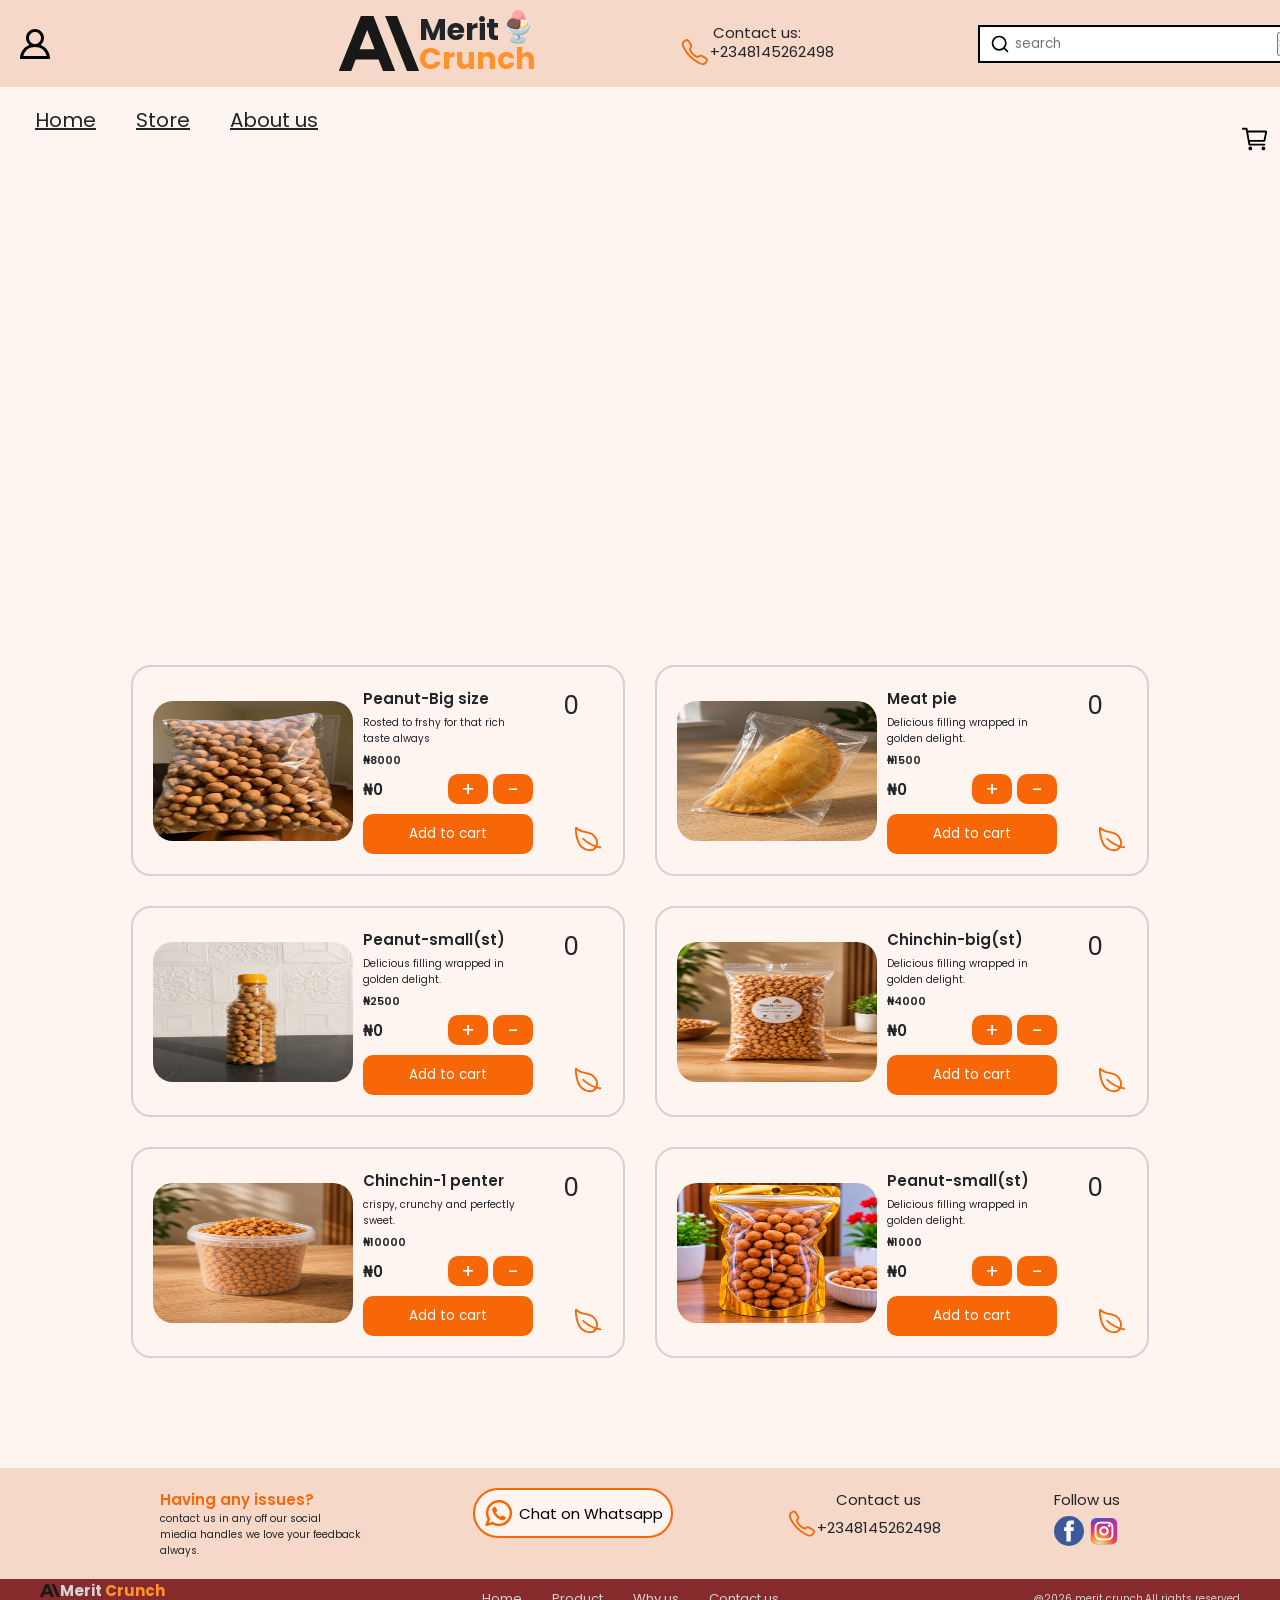
==== main.html @ 032cd032 "crunchysite" ====
<!DOCTYPE html>
<html lang="en">
<head>
  <meta charset="UTF-8">
  <meta name="viewport" content="width=device-width, initial-scale=1.0">
   <link rel="preconnect" href="https://fonts.googleapis.com">
<link rel="preconnect" href="https://fonts.gstatic.com" crossorigin>
<link href="https://fonts.googleapis.com/css2?family=Poppins:ital,wght@0,100;0,200;0,300;0,400;0,500;0,600;0,700;0,800;0,900;1,100;1,200;1,300;1,400;1,500;1,600;1,700;1,800;1,900&display=swap" rel="stylesheet">
 <link rel="stylesheet" href="main.css">

  <title>main page</title>
</head>



<header>


  <img id="profilewidescreen" class="profilewidescreen" src="logo/profile-3.svg" alt="">

  <div class="widescreen">
    
 <div class="closeprofile-rap">
  <img  class="closeprofile"  src="icon/close-page.svg" alt="">


   
       <div class="widescreen-user">
      <img class="profilewidescreen" src="logo/profile-circle-svgrepo-com (2).svg" alt=""> 
   
      <span  id="usermedia"></span>
      
        <a class="logoutcoloured" href="index.html">logout</a>
    </div>
    </div>

     
  </div>



  <div><img onclick="menu()" class="call callmenu" src="icon/menu.svg"></div>

    <div class="head-rap">
      <img  class="head-image" src="logo/A.svg" alt="">
      <h2 class="head-text">
        <span class="Merit">Merit<p class="m-image">🍨</p>
    </span> Crunch</h2>

</div>

<!-- cart responsive width 500px -350px-->
<div  class="cart-responsive">
  <p class="cart" id="cart5-3">0</p> 

 <img   class="cart-image" src="icon/cart.svg" alt="">
</div>
<!-- cart responsive width 500px -350px end-->

  <div class="contact" >
 <span class="contact-text">Contact us:</span>
 <p class="p-contact"><img class="call" src="icon/call-outline (1).svg" alt="">+2348145262498</p>
</div>





<div class="nav-bnt-rap">
  <div class="search"><img 
class="search-image" src="icon/search-alt-svgrepo-com.svg" alt="">
<input class="search-input" type="search" name="Search" placeholder="search" >
<button>Search</button>
</div>



</div> 


</header>


 
<!-- make selection and agree -->


  <div id="selection"  class="selection-rap"  >
<div class="make-selection">
  <span>Please make a selection</span>
  <button onclick="selectionrem()" class="selction-btn">ok</button>
</div>
</div> 

<!-- chat close -->



<!--  make selection and agree end-->







<!-- left side page -->




<div id="menu" class="left-page-rap">
<div class="left-page">


  <div>
  <div class="latf-page-top-images">
  <img class="call" src="logo/A.svg" alt="">

<div class="userdetail">
  <div id="usermedia2"></div>
</div>
  <img onclick="menuclose()" class="call" src="icon/close-page.svg" alt="">

</div>


<div  class="left-page-menu">

  <div class="laft-page-rang " onclick="showpage('home')">
    <span class="home-page-disable-orders">Home</span>
      <img class="call-laft-image" src="icon/forward.svg" alt="">
    
  </div>
  

  <div  class="laft-page-rang " onclick="s('store')">
    <span class="home-page-disable-orders">Store</span>

    <img class="call-laft-image" src="icon/forward.svg" alt=""></div>


<div class="thorders">

  <div class="laft-page-rang " onclick="adminorders()" ><span>Orders</span>
    
   <img class="call-laft-image " src="icon/forward.svg" alt=""><span class="all-order-count">0</span></div></div>


<div class="laft-page-rang "onclick="s('about-us')"><span class="home-page-disable-orders">About us</span>
  <img class="call-laft-image" src="icon/forward.svg" alt="">

</div>
</div>

</div>

<!-- </div>
</div> -->


<div class="left-page-down">

  <button id="backg" onclick="swiching()">off</button>
  <a class="logout" href="index.html">logout</a>
</div>
</div>



</div> 

<!-- left side page end-->








<!-- home-->

<div id="home"class="page">



 <div onclick="allcarts()"  class="cart-rap"><p id="cart" class="cart">0</p> 
 <img   class="cart-image" src="icon/cart.svg" alt="">
</div>

<!-- <div class="container"> -->

 
<!-- main heading -->

<div class="hero-display" id="hero-display">

<div class="BG-image" >

  <div class="main-text">
<h1>Always Freshy</h1>
<p>Test it once , trust it always</p>

  </div>
</div>
<!-- cart responsive width 500px -350px -->

<div class="main-text-reponwidth5-3-direction">
<div class="main-text-reponwidth5-3">
<h1>Always Freshy</h1>
<p>Test it once , trust it always</p>
<div class="shop-nowrap"><p></p>
<button id="shopnowbnt" onclick="viewall()">Shop Now</button><img class="call" src="icon/leaf.svg" alt=""></div>
  </div></div></div>

<!-- cart responsive width 500px -350px 
 end -->


 <!-- Admmig page -->
<div id="Admin" class="addming-pagecloseandopen">
 <div  class="admin-page"  >
<div class="all-orders-rang-flex">

  <div class="all-orders">
<span>All Orders</span>
 <img class="addminclose-image" src="icon/close-page.svg" alt="">
</div>

<div class="orders-rang-detals">
 <span>Location</span>
 <span>Username</span>
 <span>Name</span>
 <span>Amonut to pay</span>
 <span>Recipt</span>

</div></div>

<div id="ordersdetailsrap" class="orders-details-rap">
<div class="orders-detials">
  <span id="showlocation" class="showlocation"></span>
  <span class="user-order-details"></span>
  <span class="theordenames"id="theordenames"></span>
  <span class="theordersamount" id="theordersamount"></span>

  <img class="paymentrecip" id="paymentrecip">

</div>
  </div>
 </div>
</div>



<!-- Adming page end -->

<!-- 1st -->

<div class="gride-direction">

<div class="goods-flex">




<!-- cart responsive width 500px -350px 
 end -->
<div class="our-productabdview">
 <span class="our-product">Our product</span>
 
 <div class="vall">
  <span class="viewall" onclick="viewall()"> View a<span class="all">ll</span></span>
</div>

 <div class="less">
 <span class="viewall" onclick="viewless()">View l<span class="all">ess</span></span></div>
</div>





<!-- products -->

<div class="goods-ranging">

<div class="goods-rap">
 
 <img  class="goods-image" src="image/Big peanut.jpg" alt="">
<div class="price-details">
  <span class="goods-name">Peanut-Big size</span>
 <p class="goods-discip">Rosted to frshy for that rich taste always</p>
<span class="price">₦8000</span>

<div class="choose-rap ">
  <div class="choose">

  <span id="result1" class="goods-name">₦0</span>

<div class="calculat-rap">
<button onclick="add1()" class="claculate pluse">+</button>
<!-- cart responsive width 500px -350px 
  -->
 <p id="padd1" class="paddedreswidgt5-3">0</p>
<!-- cart responsive width 500px -350px 
 end -->

<button onclick="remove1()" class="claculate minus">-</button>
 
 </div>


  <!-- cart responsive width 500px -350px 
  -->
 <button  onclick="cart1()" class="oder-nowreswide5-3">Add</button>
<!-- cart responsive width 500px -350px 
 end -->
</div>

 <button onclick="cart1()" class="oder-now">Add to cart</button>


</div>

</div>

<div class="add">

<p id="padd11" class="paddednone">0</p><p class="padded" id="padded"></p>

</div>
<div class="leave-direction">
  <img class="leave" src="icon/leaf.svg" alt="">
</div>
</div>
<!-- 1st end -->







<!-- 2nd -->


<div>
<div class="goods-rap" >



<img class="goods-image" src="image/peanut on bottle.jpg" alt="">
<div  class="price-details">
<span id="goo" class="goods-name">Peanut-small(st)</span>
<p  class="goods-discip">Delicious filling wrapped in golden delight.</p>
<span  class="price">₦2500</span>

<div class="choose-rap ">
  <div class="choose">
  <span id="result2" class="goods-name">₦0</span>

  <div class="calculat-rap">
   <button onclick="add2()" class="claculate">+</button>
   <!-- cart responsive width 500px -350px 
  -->
 <p id="padd2" class="paddedreswidgt5-3">0</p>
<!-- cart responsive width 500px -350px 
 end -->
  <button onclick="remove2()" class="claculate">-</button></div>
   <!-- cart responsive width 500px -350px 
-->
 <button  onclick="cart2()" class=" oder-nowreswide5-3">Add</button>
<!-- cart responsive width 500px -350px end --> 
</div>

  <button onclick="cart2()"  class="oder-now">Add to cart</button>
 </div>
</div>

<div class="add">

<p id="padd22" class="paddednone">0</p><p class="padded" id="padded2"></p>

</div>

<div class="leave-direction">
  <img class="leave" src="icon/leaf.svg" alt="">
   </div>
</div>
</div>


<!-- 2nd end -->


<div class="goods-rap">
<img class="goods-image"  src="image/1 penter of chinching.jpg" alt="">
<div  class="price-details">
<span class="goods-name">Chinchin-1 penter</span>
<p class="goods-discip" >crispy, crunchy and perfectly sweet.</p>
<span  class="price">₦10000</span>

<div class=" choose-rap">
  <div class="choose">
  <span id="result3" class="goods-name">₦0</span>

  <div class="calculat-rap">
  <button onclick="add3()" class="claculate">+</button>
  <!-- cart responsive width 500px -350px 
  -->
 <p id="padd3" class="paddedreswidgt5-3">0</p>
<!-- cart responsive width 500px -350px 
 end -->
  <button onclick="remove3()" class="claculate">-</button></div>
  <!-- cart responsive width 500px -350px 
 -->
 <button  onclick="cart3()" class=" oder-nowreswide5-3">Add</button>
<!-- cart responsive width 500px -350px 
 end -->
</div>

  <button onclick="cart3()"  class="oder-now">Add to cart</button>
  
</div>

</div>

<div class="add">

<p id="padd33" class="paddednone">0</p><p class="padded" id="padded3"></p>

</div>
<div class="leave-direction">
  <img class="leave" src="icon/leaf.svg" alt="">
</div>
</div>
</div>
<!-- 3rd ended -->





<!-- 4th -->

<div id="hideonwide5-3" class="hideit">
 <div  class="hideonwide5-3">
<div>
<div class="goods-rap " >

<img class="goods-image" src="image/1 meat pie.jpg" alt="">
<div  class="price-details">
<span class="goods-name">Meat pie</span>
<p  class="goods-discip">Delicious filling wrapped in golden delight.</p>
<span  class="price">₦1500</span>

<div class=" choose-rap">
  <div class="choose">
  <span id="result4" class="goods-name">₦0</span>

  <div class="calculat-rap">
   <button onclick="add4()" class="claculate">+</button>
   <!-- cart responsive width 500px -350px 
  -->
 <p id="padd4" class="paddedreswidgt5-3">0</p>
<!-- cart responsive width 500px -350px 
 end -->
  <button onclick="remove4()" class="claculate">-</button></div>
   <!-- cart responsive width 500px -350px 
 -->
 <button  onclick="cart4()" class=" oder-nowreswide5-3">Add</button>
<!-- cart responsive width 500px -350px 
 end -->
</div>

  <button onclick="cart4()"  class="oder-now">Add to cart</button>
 
</div>


</div>

<div class="add">

<p id="padd44" class="paddednone">0</p><p class="padded" id="padded4"></p>

</div>
<div class="leave-direction">
  <img class="leave" src="icon/leaf.svg" alt="">
</div>
</div></div>
<!-- 4th end -->


<!-- 5th -->

<div>
<div class="goods-rap " >

<img class="goods-image" src="image/Chinchin on big.jpg" alt="">
<div  class="price-details">
<span class="goods-name">Chinchin-big(st)</span>
<p  class="goods-discip">Delicious filling wrapped in golden delight.</p>
<span  class="price">₦4000</span>

<div class=" choose-rap">
  <div class="choose">
  <span id="result5" class="goods-name">₦0</span>

  <div class="calculat-rap">
   <button onclick="add5()" class="claculate">+</button>
<!-- cart responsive width 500px -350px 
  -->
 <p id="padd5" class="paddedreswidgt5-3">0</p>
<!-- cart responsive width 500px -350px 
 end -->
  <button onclick="remove5()" class="claculate">-</button></div><!-- cart responsive width 500px -350px 
 -->
 <button  onclick="cart5()" class=" oder-nowreswide5-3">Add</button>
<!-- cart responsive width 500px -350px 
 end -->
</div>

  <button onclick="cart5()"  class="oder-now">Add to cart</button>
  
</div>


</div>

<div class="add">

<p id="padd55" class="paddednone">0</p><p class="padded" id="padded5"></p>

</div>
<div class="leave-direction">
  <img class="leave" src="icon/leaf.svg" alt="">
</div>
</div></div>
<!-- 5th end -->


<!-- 6th -->
<div>
<div class="goods-rap" >

<img class="goods-image" src="image/chichin-sachet.jpg" alt="">
<div  class="price-details">
<span id="goo" class="goods-name">Peanut-small(st)</span>
<p  class="goods-discip">Delicious filling wrapped in golden delight.</p>
<span  class="price">₦1000</span>

<div class="choose-rap ">
  <div class="choose">
  <span id="result6" class="goods-name">₦0</span>

  <div class="calculat-rap">
   <button onclick="add6()" class="claculate">+</button>
   <!-- cart responsive width 500px -350px 
  -->
 <p id="padd6" class="paddedreswidgt5-3">0</p>
<!-- cart responsive width 500px -350px 
 end -->
  <button onclick="remove6()" class="claculate">-</button></div>
   <!-- cart responsive width 500px -350px 
-->
 <button  onclick="cart6()" class=" oder-nowreswide5-3">Add</button>
<!-- cart responsive width 500px -350px end --> 
</div>

  <button onclick="cart6()"  class="oder-now">Add to cart</button>
 </div>
</div>


<div class="add">

<p id="padd66" class="paddednone">0</p><p class="padded" id="padded6"></p>

</div>
<div class="leave-direction">
  <img class="leave" src="icon/leaf.svg" alt="">
   </div>
</div>
</div>

</div>




</div>

<!-- products end -->
















<!-- bottum nav bar width5-3 -->
 <div class="nav-rang">
<div class="navbuttom-direction">
<div class="navbuttom-flex">


<div class="nav-out1sthome">
  <div class="navbuttom-rap ">
<img  class="navbottum-images "onclick="navigation1sthome()"  src="icon/home (1) - Copy.svg" alt="">
<span onclick="navigation1sthome()" class="nav-taxt-in" >Home</span>
</div>
</div>


<div class="nav-out2ndhome">
<div class="navbuttom-rap">
<img onclick="navigation2ndhome()" class="navbottum-images"  src="icon/home (1)colored.svg" alt="">
<span onclick="navigation2ndhome()" class="navoptions"> Home</span></div>
</div>



<div >
  <div class="nav-our1stprodcut">
  <div class="navbuttom-rap">
<img onclick="navigation1stproduct()"class="navbottum-images"  src="icon/dashboard-NAV.svg" alt="">
<span onclick="navigation1stproduct()"class="nav-taxt-in">Products</span>
</div>
</div>


<div class="nav-out2ndprodcut">
<div class="navbuttom-rap">
<img onclick="navigation2ndproduct()" class="navbottum-images" src="icon/dashboard-NAV-colored.svg" alt="">
<span onclick="navigation2ndproduct()" class="navoptions">Products</span></div>
</div>
</div>



<div class="nav-out1stcat">
<div class="navbuttom-rap">
<img onclick="navigation1stcart()" class="navbottum-images"  src="icon/cart.svg" alt="">
<span  onclick="navigation1stcart()">Cart</span>
</div></div>


<div class="nav-out2ndcat">
<div class="navbuttom-rap ">
<img onclick="navigation2ndcart()" class="navbottum-images"  src="icon/cart-colored.svg" alt="">

<span  onclick="navigation2ndcart()" class="navoptions">Cart</span></div>
</div>




<div class="nav-1stcontac">
  <div class="navbuttom-rap">
<img onclick="navigation1stcontact()" class="navbottum-images" src="icon/call-outline nav-e-comerce.svg" alt="">
<span onclick="navigation1stcontact()" >Contact</span>
</div></div>

<div class="nav-2ndcontac">
<div class="navbuttom-rap nav-out">
<img class="navbottum-images" src="icon/call-outline nav-e-comerce-colored.svg" alt="">
<span class="navoptions" >Contact</span></div>

</div></div>




</div>
</div>

</div>
<!-- bottum nav barwidth5-3  end-->






<!-- 6th end -->



<!-- test -->



 
<!-- <div class="here">
  <div class="image-name"><div id="recent-goods-image6">image</div><div id="name6">name</div></div>


<div id="number6"> how many</div>
<div id="amount6">mount</div>
</div> -->
<!-- resecent orders -->
<div id="overall"  class="overall-recent-order">

 <div class="overall-direction">


<div class="recent-order-direction">

<form id="form"  action="">
  <div class="spanning"><h2>Recent orders</h2>

    <div class="total-orders"><span>Total:</span><span id="alltotal"></span></div>

<img onclick="closepopup()" class="close-popu" src="icon/close-page.svg" alt="">
  </div>
     

<!-- grid -->



<!-- <div class="all-oders"> -->

<!-- <div id="formshow" class="recent-order-rap"> -->





<!-- 6th -->

<div id="claerallorder">
  <div id="remove-order6"  class="remover-order">
    <div  class="order-flex">
  <div class="recent-0rder-image">
  <div id="recent-goods-image6"></div>
 <span id="name6"></span>
</div>


<span id="number6"></span>

<span id="amount6"></span>
<div id="delete-order6" onclick="removeorder6()" class="centring"></div>
</div>
</div>
<!-- </div> -->
 

<!--5th  -->

<!-- <div class="all-oders"> -->
  <div  id="remove-order5"  class="remover-order">
    <div class="order-flex">
  <div class="recent-0rder-image">
<div id="recent-goods-image5"></div>
<span id="name5"></span>
</div>


<span id="number5"></span>

<span id="amount5"></span>
<div id="delete-order5" onclick="removeorder5()"class="centring" ></div>
</div>
</div>
<!-- </div> -->


<!-- 4th -->
<!-- <div class="all-oders"> -->

  <div id="remove-order4" class="remover-order">
    <div class="order-flex">
  <div class="recent-0rder-image">
<div id="recent-goods-image4"></div>
<span id="name4"></span>
</div>


<span id="number4"></span>

<span id="amount4"></span>
  <div id="delete-order4" onclick="removeorder4()"class="centring"></div>
</div>
</div>


<!-- 3rd -->

  <div id="remove-order3" class="remover-order">
     <div class="order-flex">
<div class="recent-0rder-image">
<div id="recent-goods-image3"></div>
<span id="name3"></span>
</div>


<span id="number3"></span>

<span id="amount3"></span>
<div id="delete-order3" onclick="removeorder3()"class="centring"></div>
</div>
</div>
<!-- </div> -->


<!-- 2nd -->

  <div id="remove-order2" class="remover-order">
     <div class="order-flex">
<div class="recent-0rder-image">
<div id="recent-goods-image2"></div>
<span id="name2"></span>
</div>


<span id="number2"></span>

<span id="amount2"></span>
<div id="delete-order2" onclick="removeorder2()"class="centring"></div>
</div>
</div>
<!-- </div> -->



<!-- 1st -->


<div id="remove-order1" class="remover-order">
     <div class="order-flex">
<div class="recent-0rder-image">
<div id="recent-goods-image1"></div>
<span id="name1"></span>
</div>


<span id="number1"></span>

<span id="amount1"></span>
<div id="delete-order1" onclick="removeorder1()" class="centring"></div>
</div>
</div>
</div>


<!-- <div id="remove-order1" class="remove-order">

  <div class="order-flex">
<div class="recent-0rder-image">
<div id="recent-goods-image1"></div>
<span id="name1"></span>
</div>


<span id="number1"></span>

<span id="amount1"></span>

<div id="delete-order1" onclick="removeorder1()"></div>
</div>
</div> -->
<!-- </div> -->


<!-- </div> -->









<!-- </div> -->









<div class="order-input-btn">

  <textarea rows="" name="location" id="text-location"  placeholder="Your location" required></textarea>
<button onclick="confirm()"class="recent-order-btn" type="button">Confirm</button>
</div>
 
</form>

</div>


</div>

</div>



<!-- warnings -->

<div id="no-location" class="no-location-rap" >
<div  class="empty-cart no-location">
<p>please enter your location</p>
</div></div>


<div id="empty-cart" class="empty-cart-rap">
<div  class="empty-cart ">
  <p>Empty cart</p>
</div></div>

<!-- warnings end -->

<!-- loading sign -->
 <div id="the-move" class="the-move-rap">
 <div class="loading-rap">
  <p>please wait...</p>
<div class="the-move">
<div class="load">

</div>

</div> </div>
</div>

<!-- payment style -->

<div id="pay-page" class="all-pay-page">
<div class="payment-rap">
  <ul class="ul-payment">
    <li>Bank name:<p id="banks"></p></li>
    <li>Acc no:<p id="accounts" ></p></li>
    <li> Acc name:<p id="name"></p> </li>
    <li>Amount : <p id="amount-to pay"></p> </li>
    <li>Remark:<p>M-crunch</p></li>
  </ul>


  <div class="uploadding">
        <span class="please-upload">Please upload payment recipt</span>

    <span>Your payment recipt</span>
    <div class="filse-rap">
 <input id="inputfile" type="file" class="inputfile"><button class="uploadbtn">Upload</button>
    </div>
   <img id="uploadimage" class="uploadimage" >
    
  </div>
  
  <button onclick="ihavesentit()" class="payment-bnt">Confirm</button>
<button class="Cancel">Cancel</button>
</div></div></div>



<!-- paymrnt successful -->


<!-- <div id="payment-successul" class=" payment-hide">
<div class="payment-confirm loading-rap"><span class="paymane-down-margin">Payment successful</span> <img class="payment-image" src="logo/success-svgrepo-com.svg" alt=""> <p class="payment-discriptio">Your order will be deliver to you within 24hrs</p>
   <a href=""><button onclick="deletpaid()" class="continue-btn">Continue</button></a> </div></div> --> 
<!--  loading sign end -->



<!-- store  -->

<div id="store" class="page" style="display: none;" >

  <div class=" container the-page">

 

  Lorem ipsum dolor sit amet consectetur adipisicing elit. Aspernatur recusandae fugit molestias vel natus sequi accusamus dolor, aliquam ex et dolores dignissimos nisi dolorem soluta cum veritatis ad ratione suscipit.
  Explicabo culpa incidunt beatae nulla consectetur, fuga atque? Quaerat fuga adipisci deleniti ipsam excepturi molestias? Magni, tempora? Eos, non harum. Dicta sed, veniam ut autem eius veritatis. Dolores, aspernatur delectus!
  Aliquam cum, laudantium fuga expedita consectetur voluptatum, sunt omnis quidem qui reiciendis pariatur velit deleniti sint temporibus consequatur dicta vitae nostrum facere recusandae labore quas nam officia, doloribus incidunt. Doloremque?
  Expedita soluta aut adipisci. Veniam nemo aliquid vel itaque voluptas assumenda unde libero ducimus sint tenetur quis odio doloribus porro cumque, ex molestiae voluptatibus excepturi dolores exercitationem atque! Omnis, temporibus.
  Aspernatur ullam nesciunt incidunt dignissimos, natus, debitis id ipsum corrupti facere expedita minus distinctio reiciendis iste iure qui eaque blanditiis ipsam enim at quae commodi sit sed minima laudantium. Optio!
  Illo minima dolorem quibusdam aliquam, iure facilis, quae ad adipisci enim atque sapiente non eum optio odio beatae quia voluptatibus hic, dignissimos impedit totam explicabo assumenda fugit? Architecto, temporibus voluptas?
  Sequi consequuntur nobis laudantium tempore facilis vel veniam debitis quas quo, asperiores itaque nam fugiat et error ullam, fuga aspernatur molestias dolorem at quibusdam repellendus pariatur? Id velit tenetur libero!
  Deserunt, aut ipsum rem vel nisi explicabo, dolor temporibus minus labore accusantium eius inventore, optio ab? Nostrum tempore eaque est, provident hic voluptate quidem eveniet quae laborum quas repudiandae porro!
  Atque quis doloribus duc
</div> </div>


<!-- store end -->

<!-- about us -->
<div id="about-us" class="page" style="display: none;">
  
    <span class="store-text">
        s maiores deserunt inventore laboriosam illum, mollitia veniam dicta iusto ipsum minus ipsam. Accusantium hic officiis dicta cupiditate, esse doloribus.
Quo minus sed, cum ad, culpa dolores similique, tenetur incidunt sapiente quos iusto vero ratione debitis accusamus veniam vitae. Illum ut tenetur iste alias quo tempore temporibus voluptates totam error.
Lorem ipsum dolor, sit amet consectetur adipisicing elit. Ratione nihil sequi tempora quas perspiciatis unde asperiores harum velit quibusdam, perferendis aut sunt obcaecati blanditiis assumenda? Neque et minus distinctio rem?
Eveniet sunt neque delectus corrupti? Laborum consequuntur deserunt ullam dignissimos sequi iusto quasi consectetur quos rerum. Eius sunt sequi, expedita facere eveniet temporibus nobis enim mollitia, assumenda, molestiae quaerat modi?
Voluptates quia impedit quam modi voluptatum dignissimos illo molestias corrupti beatae similique cupiditate excepturi, consequuntur deserunt ut laboriosam numquam dicta odit! Quisquam odio quidem perspiciatis cum unde. Officiis, dicta soluta!
Atque aut
    </span>

</div>

<!-- about us end -->








  <!-- last befor footer -->
   <div class="befoer-footer-background">
<div class="down-disc-direction">

<div class="down-disc-rap">


<div class="product-disc">
<span class="ready-to-crunch">Having any issues? </span>
<p>contact us in any off our social miedia handles we love your feedback always.</p></div>


<button class="down-whatsapp"> <img class="call" src="icon/whatsapp.svg" alt=""> Chat  on Whatsapp</button>




<div class="product-contact">
  
<img class="call" src="icon/call-outline (1).svg" alt="">
<div class="down-contact">
<span class="down-contact-us">Contact us</span>
<p>+2348145262498</p></div></div>


<div class="folluw-us-rap">
<span >Follow us</span>
<div class="media-logo-rap">
<img class="call" src="logo/facebook-normal-color.svg" alt="">
<img class="call" src="logo/instagram-1-normal-color.svg" alt=""></div></div>

</div> 

</div>
</div>


<!-- prompt -->
 





<!-- home end -->


<!-- addin dashboard -->
<!-- <div class="display-section">


</div> -->

<!-- addmin dashboard end -->






<div><img onclick="startchat()" class="chat-image" src="image/chat-chat-svgrepo-com.svg" alt=""></div>


<div id="all text" class="all-text-position">
<div class="text-rap" > 
  <div class="chat-head"><div></div>
   <h2 id="help"  class="live-chat">Help</h2> <img onclick="removechat()" class="call" src="icon/close-page.svg" alt=""></div>

<!-- BOT -->

<div id="chat-option" class="chta-option">
  <div class="help-btn-rap">
  <button class="option-btn" id="live" onclick="live()">Live chat</button>

  <button class="option-btn" id="frequent" onclick="frequent()">FAQ</button></div>
</div>

<div id="FAQ" class="FAQ-list">
  <div class="FAQ-rap">
    <div>
    <span class="lists" onclick="list('list1')">how long do delivery taks?</span>
  <p id="list1" class="all-lists" style="display: none;">Delivery takes 2hrs-24hrs depends on the location</p></div>
  <div>
  <span class="lists" onclick="list('list2')">Can i order now after previous one?</span>
    <P id="list2" class="all-lists" style="display: none;">Yes you can make more orders as it will count together with the one you have ordered allready if not delevered yet</P></div>
    <div>
  <span onclick="list('list3')" class="lists">How can i reach out for help?</span>
  <p id="list3" class="all-lists" style="display: none;">well you can comunicat with us via live chat</p></div>
    </div></div>



<!-- BOTH END -->

<!-- close chat -->
<div id="agree" class="agree-direction">
    <div class="make-selection">
    <span class="agree">Are you sure you want to close this chat?</span>
    <div class="agree-btn-rap">
    <button id="bnt-tap" onclick="btnyes()" class="agree-btn yes">Yes</button>
    <button id="bnt-tap" onclick="btnno()" class="agree-btn no">No</button></div>
</div></div>
<!-- close chat end -->


   <div class="text-fixed">
    <!-- bot show -->
<div id="showtext" class="text-height"> 
</div>

<!-- bot show wnd -->

  <div id="all-inputs" class="inputlive-rap">
    <div class="send-rap">
  <input id="input-text" type="text" class="input-text" placeholder="Type your massage ">

  <img onclick="send()" class="input-btn-image" src="icon/forward.svg" alt=""></div>
</div></div>
 </div>


  </div>
<!-- about us -->
 
 
<!-- about us end -->








<!-- footer -->
<div class="footer-rap">
<footer>

<div class="footer-merit-crunch">
  <div class="down-merite-crunch-rap">
  <img class="head-image-down" src="logo/A.svg" alt="">
  <h2>Merit <span class="crunch">Crunch</span> </h2></div>
  <p><--crunchy, Delicious, made for you</p>
</div>

<div class="footer-links-rap">
  <a href="">Home</a>
  <a href="">Product</a>
  <a href="">Why us</a>
  <a href="">Contact us</a>
</div>


  <p> @2026 merit crunch.All rights reserved
</p>
</footer></div> 
 

<!-- recent oder end -->





<script src="page.js"></script>

</body>
</html>
---- main.css ----
/* global */
*
{
  padding: 0;
  margin: 0;
  box-sizing: border-box;
  font-family: 'poppins',sans-serif;
}

body
{
  background-color:#fef5f0;
color:#212529 ;
}

html
{
  font-size: 62.5%;
}

:root
{

  ---bg-color:#fef5f0;
  --primarey-colore:#f76707;
  --secondary-color:#ff922b;
  ---third-color:#212529;
  --fourth-color:#f5d8c8;
 --white:white;

  /* font size */

  ---primary-font-5rem:5rem;
  ---secondary-font-3rem:3rem;
  ---third-font-2-5rem-:2.5rem;
  ---fourt-font-2rem:2rem;
  ---fivth-font-1-5rem:1.5rem;
  ---sixth-font-1rem:1rem;
  
}

/* global end */

.container
{
  max-width: 1200px;
  width: 90%;
  margin: 0 auto;
}


.cart-image
{width: 3rem;}

header
{
  display: flex;
justify-content: space-between;
  padding: 0.5rem 2rem;
  align-items: center;

  position: fixed;
  
 top: 0%;

  background-color: var(--fourth-color);
  width: 136rem;
z-index: 1;
}






.cart-rap{
  display: flex;
  flex-direction: column;
    position: fixed;
  top: 15%;
  right: 0%;
  padding-right: 1rem;
}

/* .cart-direction
{

} */


.cart
{

  align-self: center;
color: var(--primarey-colore);
 font-size: var(---third-font-2-5rem-);
margin-bottom: -1.1rem;


}


/* maini- BG */
.BG-image
{
background-image: linear-gradient(rgba(0, 0, 0, 0.267)) , url(image/packed\ all\ main.jpg);

background-size: cover;
 background-position: center;

  width: 100%;
  margin-left: auto;
  margin-right: auto;
  margin-bottom: 5rem;
  margin-top: 6rem;
} 


/* MAIN-BG end */



.main-text
{
  max-width: 120rem;
  margin: 0 auto;
  display: flex;
  flex-direction: column;
  align-items: center;
padding: 15rem;
color: var(---bg-color);
font-size: var(---secondary-font-3rem);
}

.call
{
  width: 3rem;
  cursor: pointer;

}



.p-contact
{
  display: flex;
  align-items: center;
  font-size: var(---fivth-font-1-5rem);
}
.contact
{
  display: flex;
  flex-direction: column;
  align-items: center;
}

.head-image
{
  width: 8rem;
  display: flex;
  
}

.head-text
{
  font-size: var(---secondary-font-3rem);
  color: var(--secondary-color);
 display: flex;
 

 flex-direction: column;
}
.Merit
{
  color: var(---third-color);
  margin-bottom: -1.8rem;
  display: flex;
  align-items: center;
  justify-content: center;
 height: 5rem;
}

.m-image
{
  display: flex;
  align-self: flex-start;
}

.head-rap
{
  display: flex;
 align-items: center;
justify-self: center;
/* margin-left: -20rem; */
/* align-items: flex-end; */

}
.contact-text
{
  font-size: var(---fivth-font-1-5rem);
  margin-bottom: -0.7rem;
}


.goods-image
{
  width: 20rem;
  height: 14rem;
  border-radius: 2rem;
}

/* .goods-image:hover
{
  transform: scale(1.5,1.5);
  transition: ease 2s;
} */


.goods-rap
{
  display: flex;
 
/* width: 50rem;
height: 20rem; */
gap: 1rem;
align-items: center;
border: 2px solid lightgrey;
padding: 2rem;
 border-radius: 2rem;
 /* box-shadow: 0rem 0.3rem 1rem 0rem var(---third-color); */
}

.goods-ranging{
  display: flex;
  flex-direction: column;
  gap: 3rem;
}

.hideonwide5-3
{
  display: flex;
  flex-direction: column;
  gap: 3rem;
}

.cart-responsive
{
  display: none;
}

.goods-flex
{
  display: grid;
 grid-template-columns: repeat(2,1fr);

column-gap: 3rem;
row-gap: 4rem;

  
 margin: 2rem;
}

.navbuttom-direction{
display: none;

}

.price-details
{
  display: flex;
  flex-direction: column;
  gap: 0.5rem;
width: 17rem;
}

.choose
{
  display: flex;
  gap: 1rem;
  align-items: center;
  justify-content: space-between;
}
.claculate

{
  border: 0;
  background-color: var(--primarey-colore);
  width: 4rem;
border-radius: 1rem;

color: var(--white);
font-size: 2rem;

cursor: pointer;
}
.calculat-rap
{
  display: flex;
  gap: 0.5rem;
  align-items: center;
}



.oder-now
{
  border: 0;
  background-color: var(--primarey-colore);
border-radius: 1rem;
padding: 1rem;
color: var(--white);
cursor: pointer;
}

.oder-nowreswide5-3
{
  display: none;
  cursor: pointer;
}

.choose-rap
{
  display: flex;
  flex-direction: column;
  gap: 1rem;
}

.goods-name
{
  font-size: var(---fivth-font-1-5rem);
  font-weight: 600;
}

.price
{
  font-size: 1.1rem;
  font-weight: 600;
}

button:active
{
  background-color: var(--secondary-color);
}

.add
{
  align-self: flex-start;
  font-size: var(---third-font-2-5rem-);
  display: flex;
  flex-direction: column;
  align-items: center;

  width: 4rem;
  height: 4rem;
  padding-left: 1.5rem;
}

.padded
{
  font-size: 1.5rem;
  color: green;
  font-weight: 600;
 
}

.leave
{
  width: 3rem;
}
.leave-direction
{
  display: flex;
margin-left: -2rem;
  align-self: flex-end;
  
}

.gride-direction
{
  /* max-width: 1200px;
  margin: 0 auto; */
  display: flex;
  justify-content: center;


}



/* last before footer */

.product-disc
{
  display: flex;
  flex-direction: column;
  width: 20rem;
}

.product-contact,.folluw-us-rap
{
  display: flex;
  font-size: var(---fivth-font-1-5rem);
}
.down-contact
{
  display: flex;
  flex-direction: column;
  align-items: center;
  gap: 0.5rem;
}

.folluw-us-rap
{
  display: flex;
  flex-direction: column;
  gap: 0.5rem;
}

.down-disc-rap
{
  display: flex;
  gap: 5rem;
  /* align-items: center; */
    padding: 2rem;
  width: 100rem;
justify-content: space-between;
   
}

.befoer-footer-background{
   background-color: var(--fourth-color);
   margin-top: 5rem;
}

.down-disc-direction
{

  display: flex;
  justify-content: center;
  align-items: center;
}

.down-whatsapp
{
  border:2px solid var(--primarey-colore);
  border-radius: 4rem;
  display: flex;
justify-content: center;
align-items: center;
width: 20rem;
height: 5rem;
gap: 0.5rem;
font-size: var(---fivth-font-1-5rem);
background-color: var(---bg-color);

}


.down-whatsapp:active
{
  background-color: var(---bg-color);
  border:2px solid var(--secondary-color);
}
.ready-to-crunch
{
  font-size: var(---fivth-font-1-5rem);
  font-weight: 600;
  color: var(--primarey-colore);
}


.media-logo-rap
{
  display: flex;
  gap: 0.5rem;
}

/* footer */

.footer-merit-crunch
{
  display: flex;
  flex-direction: column;
}

.down-merite-crunch-rap
{
  display: flex;
  align-items: center;
}

.head-image-down
{
  width: 2rem;
}
.footer-links-rap
{
  display: flex;
  gap: 3rem;
}
.footer-links-rap a{
  text-decoration: none;
  font-size: 1.3rem;
  color: lightgray;
}

footer
{
  display: flex;
 justify-content: space-between;
 max-width: 120rem;
 margin: 0 auto;

 color: lightgray;
 align-items: center;
}
.crunch
{
  color: var(--secondary-color);
}

.footer-rap{
   background-color: #862b2b;
   
}


/* recent order */

.recent-0rder-image
{
  display: flex;
align-items: center;
justify-self: flex-start;
  gap: 1rem;
 font-size: 1.2rem;

}

.all-oders{
 display: flex;
width: 45rem;
 align-items: center;
justify-content: space-between;
margin-bottom: 1rem;
}




.recent-order-direction
{
  display: flex;
  justify-content: center;
  flex-direction: column;

border: 2px solid gray;

width: 100%;
  margin-bottom: 2rem;
  
}


/* .recent-order-rap
{


  display: grid;
  grid-template-columns: repeat(4,1fr);
 
  column-gap: 8rem;
  justify-items: center;
  align-items: center;
  gap: 0.2rem;
  padding-left: 1rem;

 min-height: 2rem;

} */


.order-flex
{
  /* display: flex;
  justify-content: space-between;
 align-items: center; */

 display: grid;
 grid-template-columns: repeat(4, 1fr);
 justify-items: flex-end;
  align-items: center;
margin-left: 0.5rem;
}

/* .remover-order{
  display: none;
} */

.centring
{
  
/* margin-top: -0.2rem; */
}

.recent-image-js
{
  width: 3rem;
  height: 3rem;
  border-radius: 1rem;
}


.spanning
{
  margin-bottom: 1rem;
/* padding-left: 1rem; */

  display: flex;
background-color: gray;
  justify-content: space-between;
  align-items: center;
}

.input-rap
{
  margin-bottom: 1rem;
 
}


/* pop up */

.overall-direction
{

position: fixed;
top: 5%;
left: 0%;


}

.overall-recent-order
{
  display: none;
  width: 100%; 
  height: 100%;

   position: fixed;
top: 10%;
left: 0;

backdrop-filter: blur(5px);
} 


form
{
  background-color: var(--fourth-color);
 
}

.recent-order-btn
{
  background-color: var(---third-color);
  color: white;
  width: 6rem;
  padding: 0.5rem 1rem;
 
  display: flex;
  justify-content: center;
}

.recent-order-btn:hover{
  background-color: #212529;
}

.order-input-btn
{
  display: flex;
justify-content: flex-end;
}
textarea
{
  align-content: center;
  padding-left: 1rem;
  width: 50rem;
border: 0;
outline: none;
}

.total-orders
{
  display: flex;
  gap: 0.1rem;
color: var(--white);
margin-left: -6rem;
}

.close-popu
{
  width: 3rem;
}

.nav-btn{
  border: 0;
  color: var(---third-color);
  background-color: var(---bg-color);
  font-size: var(---fivth-font-1-5rem);

}

.nav-bnt-rap
{
  display: flex;

  gap: 2rem;
}

/* -selection pop up */

.make-selection{
  background-color: var(---third-color);
  width: 25rem;
  display: flex;
  flex-direction: column;
justify-content: center;
align-items: center;
gap: 1rem;
padding: 1rem;
font-size: var(---fivth-font-1-5rem);
  color: var();
  font-weight: 600;
  border-radius: 1rem;
  color: var(--white);
}

.selction-btn 
{
background-color: gray;
padding: 1rem;
border: 0;
color: var(--white);
border-radius: 0.5rem;

}
.selction-btn:hover
{
  background-color:grey;
}

.selction-btn:active{
  background-color: lightgrey;
}


.selection-rap
{
  display: none;
  position: fixed;
  top: 50%;
  left: 50%;

  transform: translate(-50%,-50%);
}



/* make-selection pop up  end*/

/* live chat */

.text-rap
{
  background-color: var(---bg-color);

  height: 50rem;
  width: 30.4rem;
  
  margin: 1rem;
position: relative;
border: 2px solid lightgray;
}

.text-fixed
{
  position: absolute;
  bottom: 1%;
  margin-bottom: -0.5rem;
 
}

.input-text
{
  width: 25rem;
 height: 2rem;
 outline: none;
 border: 0;

background-color: lightgray;
 padding: 1rem;

}

.inputlive-rap
{
display: flex;
justify-content: space-between;
height: 4rem;

align-items: center;
display: none;
border-top:  2px solid black;
background-color: lightgray;

}
.send-rap
{
  display: flex;
  align-items: center;
  
}
.input-btn
{
  height: 2rem;
 width: 4rem;
  border-radius: 5rem;
  border: 0;
  background-color: lightgray;
}

.input-btn:active
{
background-color: lightgray;
}


.input-btn-image
{
  width: 3rem;
 

}
.pj
{
  color: var(---third-color);
 display: flex;
width: 20rem;
flex-direction: row-reverse;
justify-self: flex-end;
margin-right: 0.5rem;
font-size: var(---fivth-font-1-5rem);
}
.text-height
{
  width: 30rem;
  max-height: 32rem;
  overflow: scroll;

   overflow-x: hidden;
padding-bottom: 1rem;
}

.live-chat
{
  color: var(--white);
  justify-content: center;
  display: flex;
  padding: 1rem;
}
.all-text-position
{
  position: fixed;
  right: 1%;
  bottom: 1%;
display:none;

}
.chat-image
{
  width: 5rem;
  position: fixed;
right: 4%;
bottom: 10%;
}

.chat-head
{
  display: flex;
  justify-content: space-between;
background-color: var(--secondary-color);
}
.live-chat
{
  color: var(---third-color);
  font-size: var(---fourt-font-2rem);
}

.agree
{
  font-size: var(---sixth-font-1rem);
}

.agree-btn{
background-color:lightgray;
border: 0;
width: 3rem;
padding: 0.3rem 0.6rem;
border-radius: 0.2rem;
}


.yes
{
  background-color: var(--primarey-colore);
  color: var(--white);
}

.no{
  background-color:lightgray;
 
}
.no:active{
  background-color:var(--white);
}

.agree-btn-rap
{
  display: flex;
  gap: 2rem;
}



.agree-direction
{
  position: absolute;
  top: 50%;
  right: 7%;
  display: none;
 
}

.help-btn-rap
{
  display: flex;
justify-content: space-between;

}

.option-btn
{
  background-color: var(---third-color);
  color: var(--white);
 border: 0;
 padding: 0.5rem 1rem;
 border-radius: 1.5rem;
 cursor: pointer;

}


.option-btn:active {
background-color:#75d475;
transform: scale(1.02,1.02);
}



.green
{
  background-color: #75d475;
}


.FAQ-list
{
  display: none;
  
}
.chta-option
{
  display: flex;
  gap: 1rem;
  display: none;
}

.lists
{
  font-size: var(---fivth-font-1-5rem);
  font-weight: 600;
cursor: pointer;
}

.FAQ-rap
{
  display: flex;
  flex-direction: column;
  gap: 0.5rem;
padding-left: 0.5rem;
margin-top: 1rem;
}
/* warnings */
.empty-cart
{
  width: 10rem;
  background-color:var(---third-color);
  color:var(--white);
  display: flex;
  justify-content: center;
  border-radius: 2rem;
  padding: 0.2rem;
  position: fixed;
  top: 10%;
  left: 50%;
  transform: translate(-50%,-50%);
  z-index: 1;
}
.empty-cart-rap
{
  display: none;
}


.no-location
{
  width: 15rem;
  padding: 0.5rem 0.1rem;
  display: flex;
  align-items: center;
}

.no-location-rap
{
  display: none;
  position: fixed;
  top: 10%;
 z-index: 1;
  transform: translate(-50%,-50%);
}



/* warnings end */

/* loading sign */

@keyframes move
{
from{
left: 2rem;
}

t {
  right: 0;
}

}

.the-move
 {
  animation: move  0.2s infinite alternate;
position: relative;

 }
.load
{
  width: 4rem;
  height: 0.5rem;
  background-color: green;
 transform: scale(2.5);
  
}

.loading-rap{
  display: flex;
  flex-direction: column;
  gap: 1rem;
 justify-content: center;
align-items: center;
   background-color: var(---bg-color); 
  width: 30rem;
height: 35rem;
position: fixed;
 top: 30%;
 left: 50%;
 transform: translate(-50%,-50%);
border: 2px solid var(--secondary-color);

}





/* loading sign end */





/* payment */
.ul-payment{
  display: flex;
  flex-direction: column;
  gap: 1.5rem;
  width: auto;
 
}

.ul-payment li
{
display: flex;
gap: 1rem;
border: 2px solid var(--fourth-color);
font-size: var(---fourt-font-2rem);
padding: 0.5rem;
justify-content: space-between;

}

.payment-bnt
{
  border: 0;
background-color: var(--primarey-colore);
 width: 20rem;
  color: var(--white);
  padding: 1rem 0.5rem;
  border-radius: 5rem;
}

.payment-bnt:active{
background-color:var(--secondary-color);
}

.payment-rap
{
  display: flex;
  flex-direction: column;
  gap: 2rem;
  width: auto;
height: auto;
 position: fixed;
 margin-top: 1rem;
 left: 40%;
justify-content: center;
align-items: center;
    background-color: var(---bg-color);
   padding: 1rem;
border: 2px solid var(--fourth-color);
padding: 4rem;
 /* transform: translate(-50%,-50%); */
}

.all-pay-page,.payment-hide,.the-move-rap
{
  width: 100%;
  height: 100%;
  position: fixed;
  top: 0;

  backdrop-filter: blur(5px);
  display: none;
  z-index: 1;

}

.please-upload{
  background-color: #212529;
  color: var(--white);
  padding: 0.5rem 0.25rem;
  position: absolute;
  bottom: 30%;
  display: none;
  width: auto;
}


.paymentrecip{
  width: 3rem;
   cursor: zoom-out;
}
.paymentrecip:hover{
 
 position: absolute;
 right: 50%;
 top:50%;
 transform:scale(10,10);

}

.payment-image
{
  width: 10rem;
}

.payment-confirm
{
  display: flex;
  justify-content: center;
  align-items: center;
  flex-direction: column;
 

}

.uploadimage
{
  width: 10rem; 

  height: 10rem;
  
}

.uploadimage2
{
 width: 10rem; 

  height: 10rem;
  display: none; 
}

.uploadding
{
  display: flex;
  align-items: center;
  flex-direction: column;
  position: relative;
}

.uploadding span{
  font-size: 1.1rem;
  margin-bottom: 0.5rem;
}

.inputfile
{
  width: 10rem;
  min-height: 3rem;
  color: var(---bg-color);

}

.filse-rap button
{
background-color: var(--secondary-color);
color: var(---third-color);
border: 0;
padding: 0.2rem 0.4em;
border: 1px solid var(--secondary-color) ;
}

.paymane-down-margin
{
  margin-bottom: -2.5rem;
  font-size: var(---fivth-font-1-5rem);
  color:#75d475;
 font-weight: 600;


}

.orders-rang-detals{
  display: flex;
  justify-content: space-between;
  font-size:var(---fivth-font-1-5rem) ;
  padding: 0rem 1rem;
}

.all-orders-rang-flex{
  display: flex;
  flex-direction: column;
  border-bottom: 2px solid black;
  
}



/* .payment-hide
{
  display: none;

} */

.continue-btn
{
  background-color: var(---bg-color);

  color:var(---third-color);
  border: 0;
 padding: 0.2rem 0.4rem;
 font-weight: 600;
 cursor: pointer;
 font-size: var(---fivth-font-1-5rem);
}

.continue-btn:active
{
background-color: var(---bg-color);
}

.payment-discriptio
{
margin-top: -2rem;
margin-bottom: 1rem;
}
/* payment end */



/* bot practies */

.bot
{
  margin-top: 5rem;
  
}
.bot h1
{
  font-size: 5rem;
}

/* left page */

.left-page 
{
  
display: flex;
/* flex-direction: column;

justify-content: space-between;
font-size: var(---fivth-font-1-5rem);
font-weight: 600;

background-color: #f5d8c8;
position: fixed;
top: 0.5%;
width: 30rem;
height: 50rem;
padding: 1rem;
border-bottom-right-radius: 1rem;
border-top-right-radius: 1rem; */

}

.left-page span
{
  
  padding: 0.5rem;
 
 
}

.laft-page-rang
{
  display: flex;
  align-items: center;
  /* justify-content: space-between; */
text-decoration: underline;
font-size: var(---fourt-font-2rem);
cursor: pointer;
position: relative;
    
}

.laft-page-rang:hover{
 color: #862b2b;
}



/* .call-laft-image{
  display: none;
} */

.laft-page-rang:active
{
  transform: scale(1.02,1.02);

  
}

.left-page-menu
{
  display: flex;
/* gap: 2rem; */
gap: 3rem;
 /* justify-content: flex-end; */
margin: 7rem 3rem -4rem;
 
 
}

.latf-page-top-images
{
  display: flex;
  justify-content: space-between;
  margin-bottom: 1.5rem;
  align-items: center;
}

.logout
{
  border: 1px solid var(---third-color);
  padding: 0.5rem 1rem ;
color: #862b2b;
border-radius: 1rem;
background-color: var(---bg-color);
}



.logoutcoloured{
  background-color: #612c2c;
  padding: 1rem;
  color: var(--white);
  font-weight: 700;
  
}

.logoutcoloured:active{
  background-color: #855757;
}

.left-page-rap
{
  display: flex;
  /* z-index: 1;  */
}
  /* position: fixed;
  width: 100%;
  height: 100%;

  top: 0;
  /* z*/  /*background-color: #612c2c; */

.left-page-down{
  display: none;
  justify-content: space-between;
  align-items: center;
}




/* search */
.search{
  display: flex;
  align-items: center;
  background-color: white;
  padding: 0.5rem 1rem;
  gap: 0.5rem;
  border: 2px solid black;
 
}

/* .search button{

} */

.search button:active{
  background-color: lavender;

}

.search-image
{
  width: 2rem;
}
.search-input
{
  border: 0;
  outline: none;
}
/* to */
.here
{
  width: 30rem;
  height: 30rem;
  background-color: gray;
  display: flex;
  gap: 2rem;
}

.image-name
{
  display: flex;
  gap: 0.5rem;
}

.main-text-reponwidth5-3-direction,.our-productabdview{
  display: none;
}

/* about us */
/* 
.the-page
{
  
margin-top: 10rem;
margin-bottom: 40rem;
} */

.userdetail
{
  display: flex;
  flex-direction: column;
  align-items: center;
}


/* abut us end */
.paddedreswidgt5-3{
  display: none;
}


.admin-page{
 height:30rem;
  overflow: scroll;
  overflow-x: hidden;
  background-color: var(--fourth-color);
  width: 100%;
display: flex;
flex-direction: column;
 position: fixed;
 bottom: 0;
border-radius: 1rem;
z-index: 1;
}


.addminclose-image{
  width: 3rem;
 
}

.all-orders{
  font-size: var(---fourt-font-2rem);
   display: flex;
  align-items: center;
justify-content: space-between;

padding:1rem 0.5rem;
}

.all-orders span{
  background-color: #212529;
  padding: 0.5rem 0.25rem;
  color: var(--white);
  margin-left: 2rem;
}

.addming-pagecloseandopen,.menuclosing{
  display: none;
}

.callmenu{
  display: none;
}
.call-laft-image{
  display: none;
}

.all-order-count{
position:absolute;
top: -15%;
right: -20%;
 z-index: -1;

 background-color: #f76707;
 border-radius: 2rem;
}

.orders-detials{
  display: flex;
  align-items: center;
  justify-content: space-between;
  gap: 2rem;
  padding: 1rem;
}


/* .orders-details-rap{
  display: none;
} */

 .theordenames{
  width: 10rem;
 
  font-size: var(---fivth-font-1-5rem);
  font-weight: 600;
} 

.theordersamount{
  font-weight: 600;
color: #75d475;
font-size: 1.3rem;
}

.widescreen-user{

 
  color: var(--white);
  display: flex;
font-size: var(---fivth-font-1-5rem);
  align-items: center;
 flex-direction: column;
 gap: 1rem;
}

.username-rap{
  display: flex;
  flex-direction: column;
  align-items: center;
}

.profilewidescreen{
  width: 3rem;
  cursor: pointer;
}
.widescreen{ 
   background-color: #212529;
  display: none;
  position: fixed;
  top: 0%;
  padding: 1rem 0.5rem;

}

.closeprofile{
  width: 2rem;
  display: flex;
 order: 1;
 justify-content: flex-start;
 align-self: flex-start;
 cursor: pointer;
}
.closeprofile-rap{
display: flex;
  justify-content: flex-end;
}

.hideit{
  display: flex;
  flex-direction: column;
}

.thorders{
  display: none;
}
.Cancel{
  border: 0;
  background-color: var(---bg-color);
}

.Cancel:hover{
background-color: var(---bg-color);
color: #855757;}

.Cancel:active{
color: #612c2c;
}

/* .paddednone{
  display: flex;
  order: 1;
} */




















/* resposive desgin */

/* width 900px -1200*/
@media(max-width:57rem){




  html{
    font-size:60% ;
  }

.goods-rap{
  width: 30rem;
  
flex-direction: column; 
height: auto; 
}



.paddednone{
  display: none;
}

.add{
  order: -1;
  margin-bottom: -2rem;
}


.goods-discip{
/* display: none; */
height: 3rem;
}


header{

width: 100%;
}

/* .left-page-menu{
  margin: 2rem 0rem 0rem;
} */

.call-laft-image{
  display: none;
}
.laft-page-rang{
  height:4rem;
 position: relative;
}

.left-page{
  height: 100%;

}
/* .call-laft-image{
  width: 3rem;
  display: inline;
} */

.left-page-down{
  display:none;

}



}













/* width 600px-900px*/

@media(max-width:38rem){
  /* 800px /16px=50rem*/
  /* 50rem x 16 =800 */

  html{
/* 8px/16=57% */
    font-size: 60%;
  }


  .goods-flex
  {
    display: flex;
    flex-direction: column;
    margin-bottom: 13rem;
  

  }

  header{
width: 100%;
    background-color: var(---bg-color);
    display: flex;
    justify-content: space-between;
   
  }

  .nav-bnt-rap,.contact,.product-contact,.down-whatsapp,.cart-rap,.main-text,.paddednone,.befoer-footer-background,.footer-links-rap,.vall,.less,.hideit
  {
    display: none;
  }

  .BG-image
  {
    height: 28rem;
   margin-bottom: 3rem;
  }

.main-text-reponwidth5-3{
  /* width: 40rem; */
  
   display: flex;
   flex-direction: column;
   align-items: center;
font-size: 1.3rem;
margin-top: 3rem;
}

.main-text-reponwidth5-3 button{
  background-color: var(--primarey-colore);
  border: 0;
  padding: 0.5rem 1rem;
 font-weight: 600;
 border-radius: 1rem;
 color: var(--white);
 margin-top: 1rem; 
 font-size: 1.8rem;

}

.main-text-reponwidth5-3 p{
  font-size: var(---fourt-font-2rem);
}

.main-text-reponwidth5-3-direction
{
  display: flex;
  justify-content: center;

}
.shop-nowrap
{
  display: flex;
  align-items: center;
gap: 4rem;
justify-self: flex-end;
}
.shop-nowrap, .call{
margin-bottom: -1rem;
}
.goods-rap{
  border: 0;
width: 100%;
height: auto;
padding: 1rem;
flex-direction: row;
display: flex;
box-shadow: none;
border: 1px solid lightgray;

}

.goods-ranging{
  gap: 2rem;
}

.goods-image{
width: 10rem;
height: 10rem;
}

.goods-flex{
  gap: 1rem;
  display: flex;
  width: 100%;
}


.oder-now{
  
 display: none;
}

.oder-nowreswide5-3
{

  width: 10rem;
  font-size: 1rem;
  border: 0;
  background-color: var(--primarey-colore);
border-radius: 1rem;
padding: 1rem 2rem;
color: var(--white);
display: inline;
}

.choose{
  display: flex;
  justify-content: center;
}

.choose .goods-name{
  display: none;
}

.choose-rap{
margin-left: 20rem;

}

.paddedreswidgt5-3
{
padding-left: 0.2rem;
padding-right: 0.2rem;
  background-color: var(---bg-color);
  font-size: var(---fivth-font-1-5rem);
  display: inline;
}
.calculat-rap
{
 background-color: var(--fourth-color);

}
.calculat-rap .claculate{
 background-color: var(--fourth-color);
 color: black;
}

.calculat-rap .claculate:active{
 background-color: #f3e6df;
  border-radius: 0;
}



.head-image{
  width: 5rem;
  align-self: flex-end;
  margin-bottom: 0.5rem;
}
.head-text
{
  font-size: var(---fourt-font-2rem);

}
.m-image
{
  align-self: center;
  margin-bottom: 1rem;
}

.cart-responsive
{
  display: flex;
  flex-direction: column;

}

.cart-responsive .cart
{
  margin-bottom:-2rem;
  background-color: var(--primarey-colore);
  border-radius: 50%;
  font-size: 2rem;
  color: var(--white);
  z-index: 1;
  height: 2rem;
  display: flex;
  justify-content: center;
  align-items: center;
  padding: 0.2rem;
  margin-left: 1rem;
}
.price-details{
  gap: 1rem;
  font-size: var(---fivth-font-1-5rem);
}
.price-details .choose{
  margin-top: 1rem;
}

.price-details .goods-discip {
display: none;
}

.price-details .price{
  font-size: var(---fivth-font-1-5rem);
}
.our-productabdview
{
  display: flex;
  justify-content: space-between;
}
.our-product
{
  font-size: var(---fivth-font-1-5rem);
  font-weight: 600;
}

.viewall{
 font-size: 1.3rem;
cursor:pointer;}
.all
{
  color: var(--primarey-colore);
}

.left-page
{
  height: 90%;
}


.navbottum-images{
  width: 3rem;
}

.navbuttom-rap{
  display: flex;
  flex-direction: column;
  align-items: center;
  cursor: pointer;
}

.navbuttom-rap span{
  font-weight: 600;
  font-size: var(---fivth-font-1-5rem);
}

.navbuttom-flex
{
  display: flex;
justify-content: space-around;
    
     background-color: var(---bg-color);
  border-top: 1px solid var(---third-color);
padding: 0.5rem 0rem;

}

.navbuttom-direction
{
  display: inline;
  width: 100%;
  position: fixed;
  bottom: 0;

}

.nav-rang{
  display: flex;
  justify-content: center;
  align-items: center;
}

.chat-image{
  bottom: 12%;
}

.footer-rap{
  margin-bottom: 5.5rem;
  width: 100%;
}

.footer-merit-crunch
{
  display: flex;
  flex-direction: row-reverse;
  align-items: center;
  gap: 3rem;
}

footer{
  align-items: center;
  padding: 0.4rem 0.2rem;
  font-size: 1rem;
}


.add
{
  display: flex;
  margin-left: 10rem;
  margin-bottom: 0;
  order: 1;
}



.hideonwide5-3
{
  display: flex;
  gap: 2rem;
flex-direction: column;
}


.gride-direction{
  margin: 6rem 1.5rem 0rem ;
  
}

.laft-page-rang{
  align-items: center;
  height: auto;
 
  position: relative;
}

.left-page-menu
{
  display: flex;
flex-direction: column;
  gap: 1rem;  
}

.left-page-rap img{
  width: 3rem;
  display: inline;
}

.recent-order-direction
{
 position: fixed;


 left: 5%;

width: 90%;
}

.padded
{
  margin-left: -5rem;
}

.text-rap
{
width: 40rem;
  height: 65rem;
}
.input-text
{
  width: 36.5rem;
}

.all-text-position
{
  bottom: 6%;
}

.payment-rap
{
  left: 20%;
  margin-top: 1rem;
 /* height: auto; */

}

.leave-direction{
  order: 1;
}

.navoptions{
color: var(--primarey-colore);
}

.nav-out2ndhome,.nav-out2ndprodcut,.nav-out2ndcat,.nav-2ndcontac{
  display: none;
}

.centring{
  margin-bottom: auto;
}




.admin-page{
  height: 80%;
  overflow: scroll;
overflow-x: hidden;

  background-color: var(--fourth-color);
  width: 40rem;
display: flex;
flex-direction: column;
 position: fixed;
 top: 0.5%;
border-radius: 1rem;

}
.showlocation{
  padding: 1rem;
}

.addminclose-image{
  width: 3rem;
 
}

.all-orders{
  font-size: var(---fourt-font-2rem);
   display: flex;
  align-items: center;
justify-content: space-between;
/* border-bottom: 2px solid black; */
padding: 1rem 0.5rem ;
}



.callmenu{
  display: inline;
}


.left-page 
{
  
display: flex;
flex-direction: column;

justify-content: space-between;
font-size: var(---fivth-font-1-5rem);
font-weight: 600;

background-color: #f5d8c8;
position: fixed;
top: 0.5%;
width: 30rem;
height: 90%;
padding: 1rem;
border-bottom-right-radius: 1rem;
border-top-right-radius: 1rem;
}



.left-page-rap
{
  display: none;
  position: fixed;
  width: 100%;
  height: 100%;
  backdrop-filter: blur(5px);
  top: 0;
  z-index: 1;
}

.laft-page-rang{
    display: flex;
  align-items: center;
  justify-content: space-between;
   border: 1px solid var(---third-color);
    border-radius: 2rem;
    font-size: var(---fivth-font-1-5rem);
position: relative;
  background-color: lightgray;
  text-decoration: none;
}

.laft-page-rang:hover{
  border: 1px solid #862b2b;

}
.left-page-down{
  display:flex;
  width: auto;
  align-items: center;
  justify-content: space-between;
}

.all-order-count{
  right: -3%;
   z-index: 1;
}

.left-page-menu{
  margin: 2rem 0.5rem 0rem ;
}

.profilewidescreen{
  display: none;
}


.widescreen
{
  display: none;
}

/* .overall-recent-order{
  
} */

}






/* 400px-600px */
@media(max-width:25rem){


  html{
    /* 7px/16= 50%*/
    font-size: 43%;
  }


}



/* 300px-400px*/
@media(max-width:19rem){


  html{
    /* 6px/16= 50%*/
    font-size: 37%;
  }

}
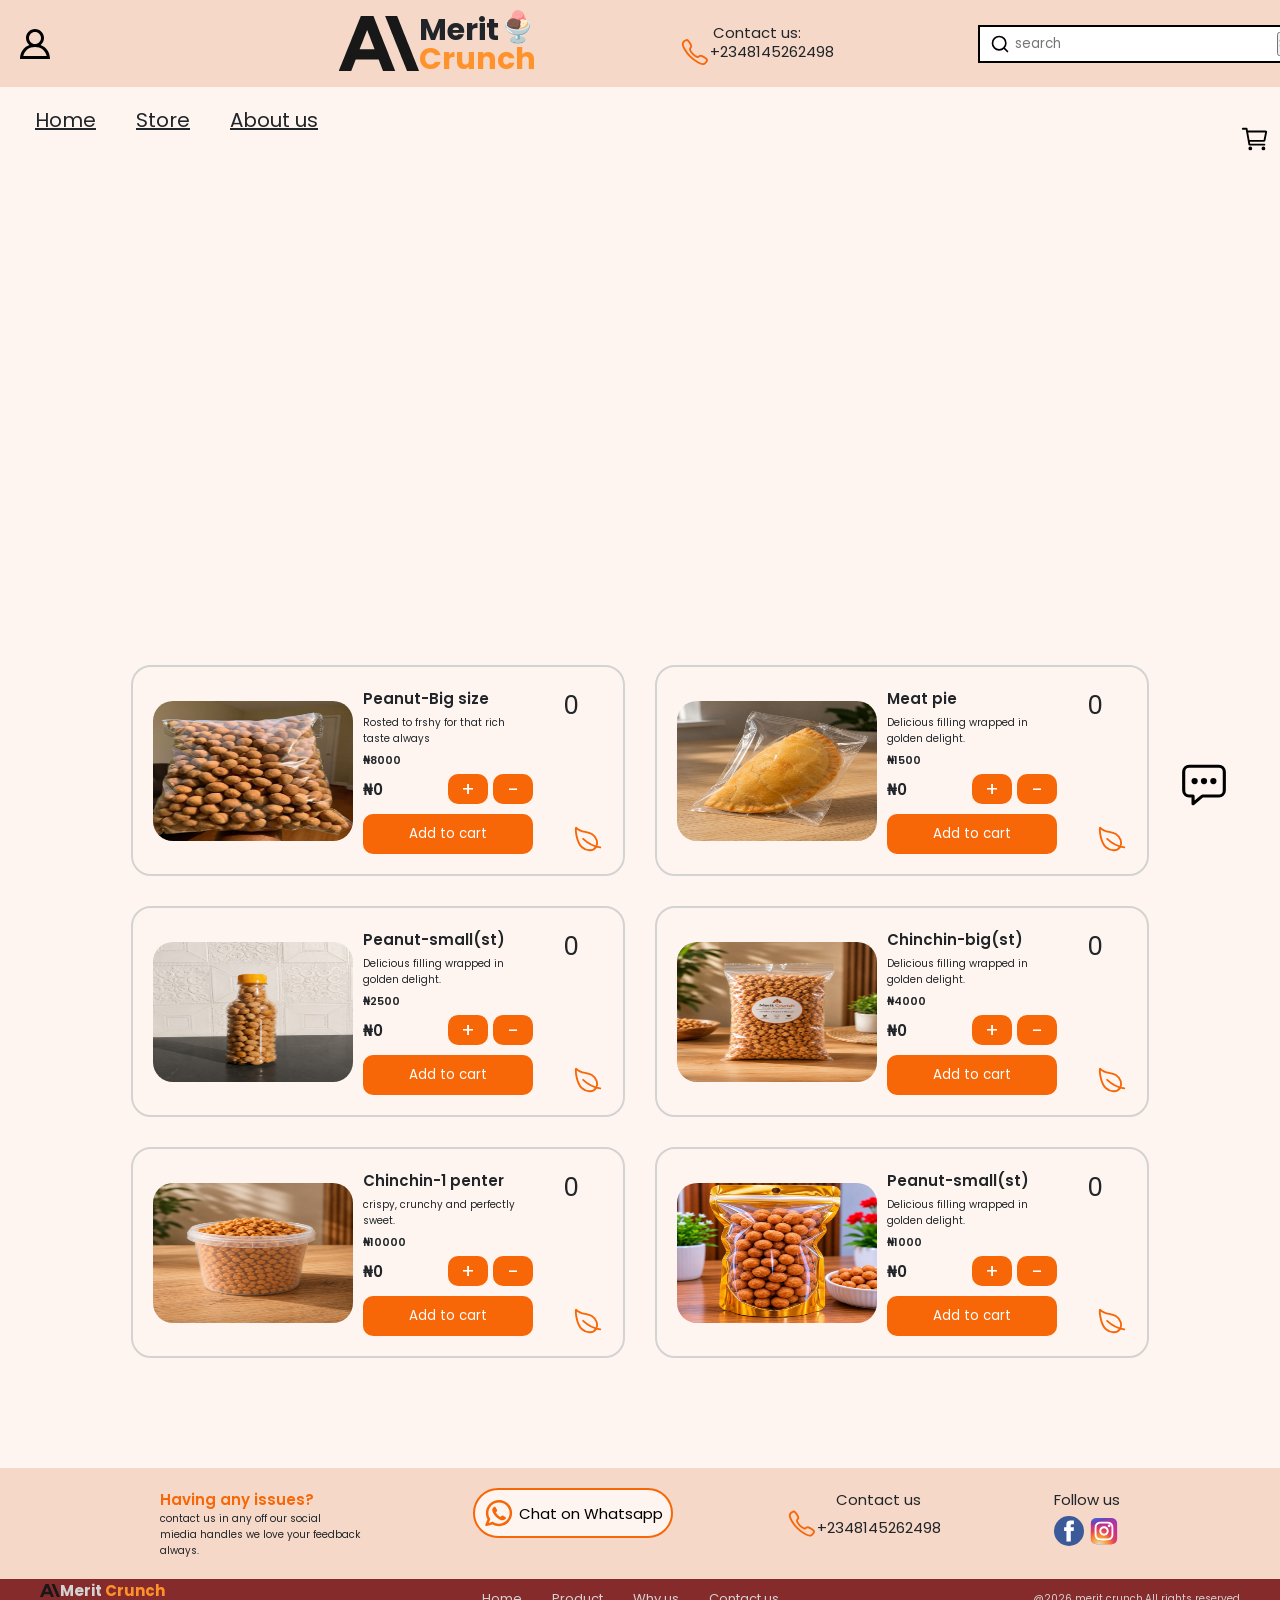
==== commit 13700aa1: "chatbox" ====
--- a/main.html
+++ b/main.html
@@ -1085,7 +1085,7 @@
 
 
 
-<div><img onclick="startchat()" class="chat-image" src="image/chat-chat-svgrepo-com.svg" alt=""></div>
+<div><img onclick="startchat()" class="chat-image" src="icon/chatbox-ellipses-outline.svg" alt=""></div>
 
 
 <div id="all text" class="all-text-position">
@@ -1133,6 +1133,7 @@
    <div class="text-fixed">
     <!-- bot show -->
 <div id="showtext" class="text-height"> 
+  
 </div>
 
 <!-- bot show wnd -->
@@ -1142,7 +1143,8 @@
   <input id="input-text" type="text" class="input-text" placeholder="Type your massage ">
 
   <img onclick="send()" class="input-btn-image" src="icon/forward.svg" alt=""></div>
-</div></div>
+</div>
+</div>
  </div>
 
 
--- a/main.css
+++ b/main.css
@@ -220,8 +220,8 @@
 {
   display: flex;
  
-/* width: 50rem;
-height: 20rem; */
+width: 100%;
+/* height: 20rem; */
 gap: 1rem;
 align-items: center;
 border: 2px solid lightgrey;
@@ -585,7 +585,7 @@
   /* display: flex;
   justify-content: space-between;
  align-items: center; */
-
+width: 100%;
  display: grid;
  grid-template-columns: repeat(4, 1fr);
  justify-items: flex-end;
@@ -775,8 +775,8 @@
 {
   background-color: var(---bg-color);
 
-  height: 50rem;
-  width: 30.4rem;
+  height: 45rem;
+  width: 35rem;
   
   margin: 1rem;
 position: relative;
@@ -788,12 +788,12 @@
   position: absolute;
   bottom: 1%;
   margin-bottom: -0.5rem;
- 
+ width: 100%;
 }
 
 .input-text
 {
-  width: 25rem;
+  width: 100%;
  height: 2rem;
  outline: none;
  border: 0;
@@ -854,7 +854,7 @@
 }
 .text-height
 {
-  width: 30rem;
+  width: 100%;
   max-height: 32rem;
   overflow: scroll;
 
@@ -874,8 +874,7 @@
   position: fixed;
   right: 1%;
   bottom: 1%;
-display:none;
-
+display: none;
 }
 .chat-image
 {
@@ -913,11 +912,13 @@
 
 .yes
 {
+  width: auto;
   background-color: var(--primarey-colore);
   color: var(--white);
 }
 
 .no{
+  width: auto;
   background-color:lightgray;
  
 }
@@ -1700,7 +1701,7 @@
   }
 
 .goods-rap{
-  width: 30rem;
+  width: 100%;
   
 flex-direction: column; 
 height: auto; 
@@ -1909,8 +1910,7 @@
 }
 
 .choose-rap{
-margin-left: 20rem;
-
+margin-left: 15rem;
 }
 
 .paddedreswidgt5-3
@@ -2059,7 +2059,8 @@
 }
 
 .chat-image{
-  bottom: 12%;
+  bottom: 20%;
+
 }
 
 .footer-rap{
@@ -2141,17 +2142,18 @@
 
 .text-rap
 {
-width: 40rem;
-  height: 65rem;
+/* width: auto; */
+  height: 50rem;
 }
 .input-text
 {
-  width: 36.5rem;
+width: 100%;
 }
 
 .all-text-position
 {
-  bottom: 6%;
+  bottom: 10%;
+  z-index: 1;
 }
 
 .payment-rap
@@ -2299,6 +2301,11 @@
   
 } */
 
+.text-fixed{
+  width: 100%;
+}
+
+
 }
 
 
@@ -2314,8 +2321,19 @@
     /* 7px/16= 50%*/
     font-size: 43%;
   }
-
-
+.all-text-position
+{
+  bottom: 10%;
+  z-index: 1;
+}
+
+.text-rap{
+  height: 70rem;
+}
+
+.order-flex{
+  width: 100%;
+}
 }
 
 
